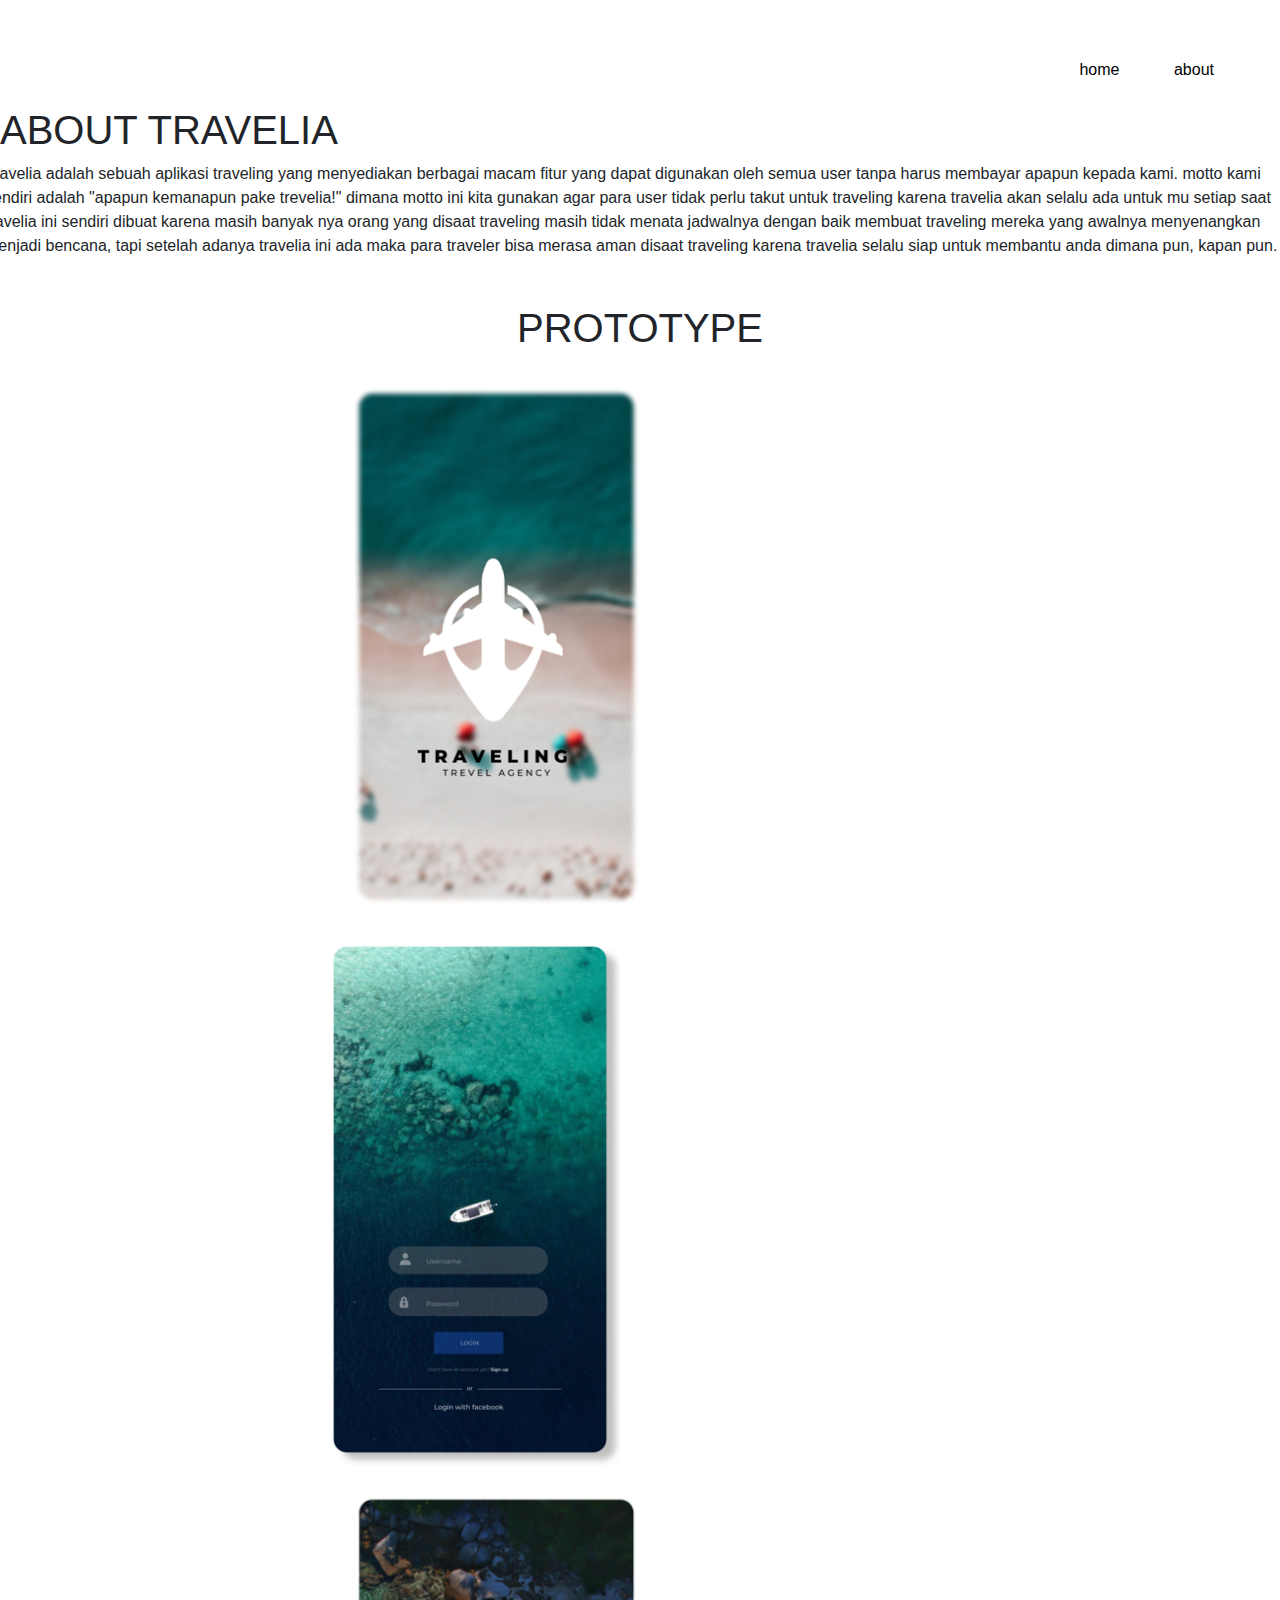
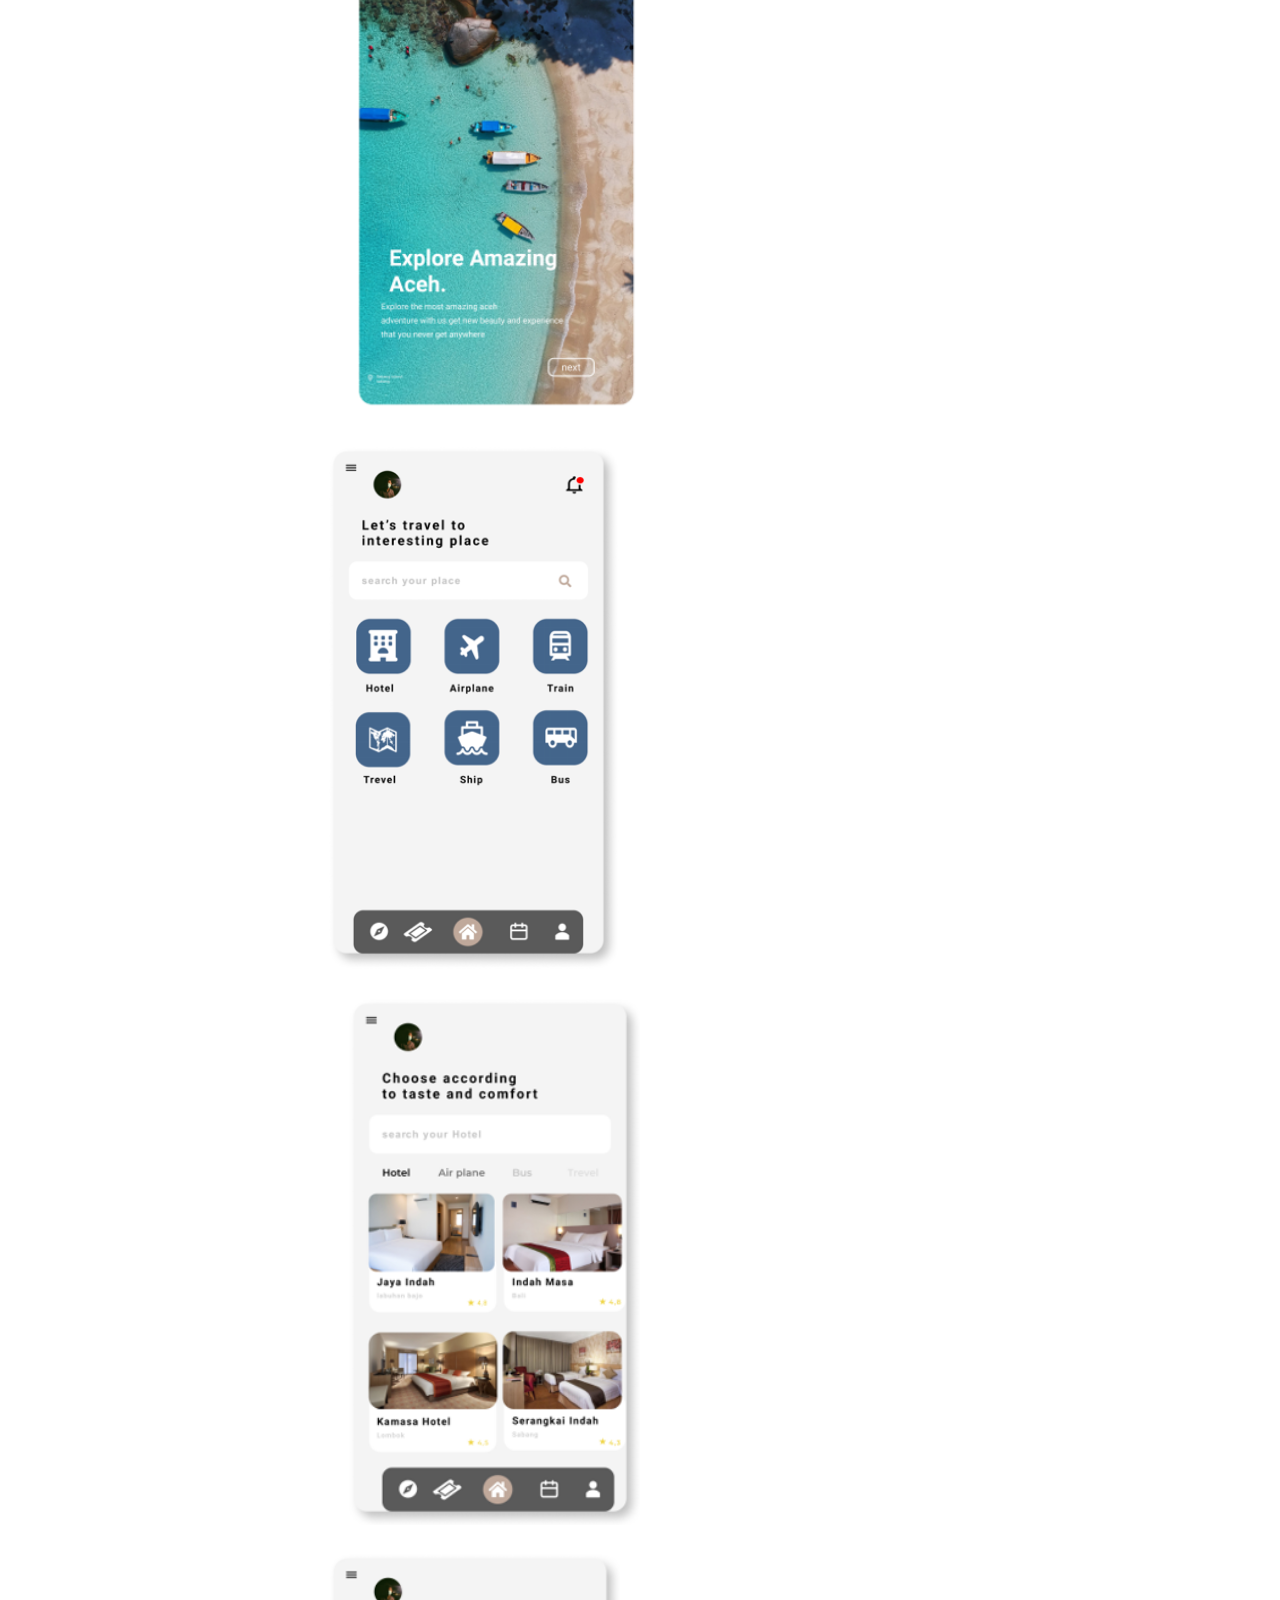
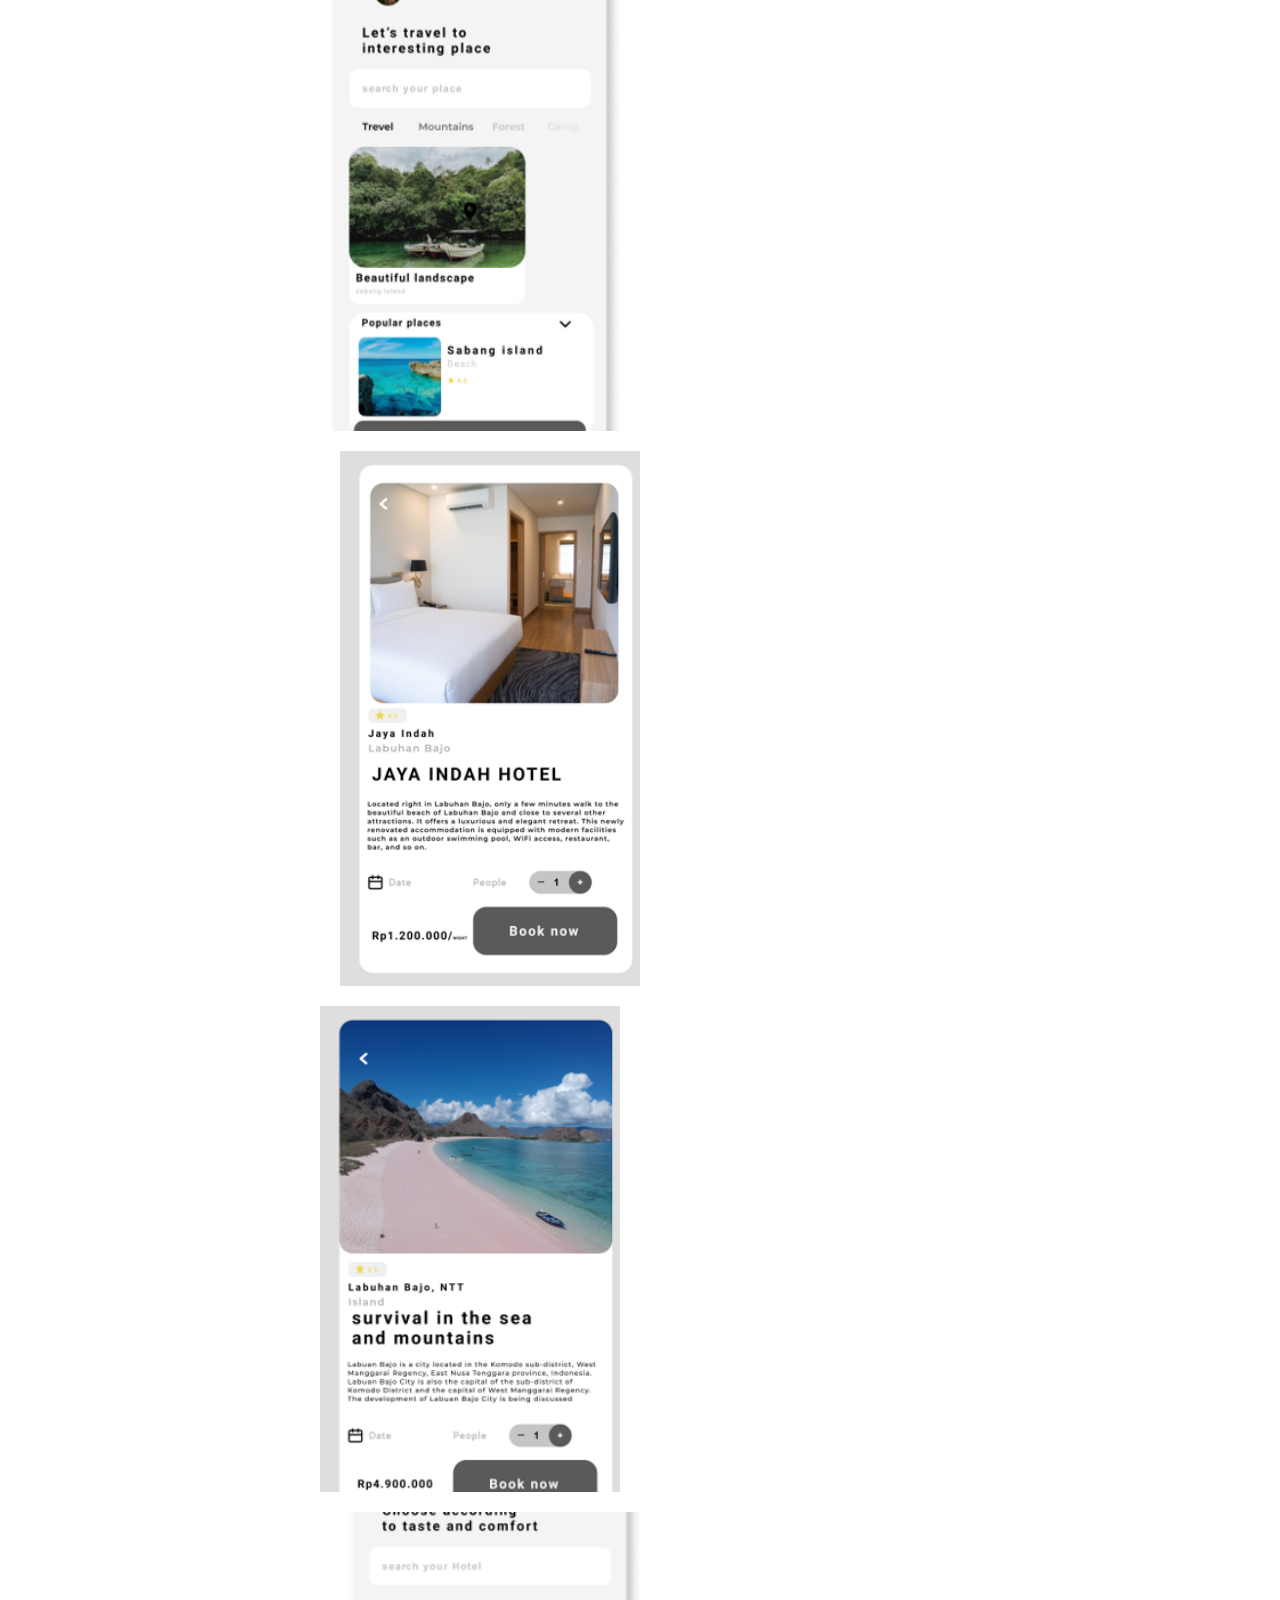
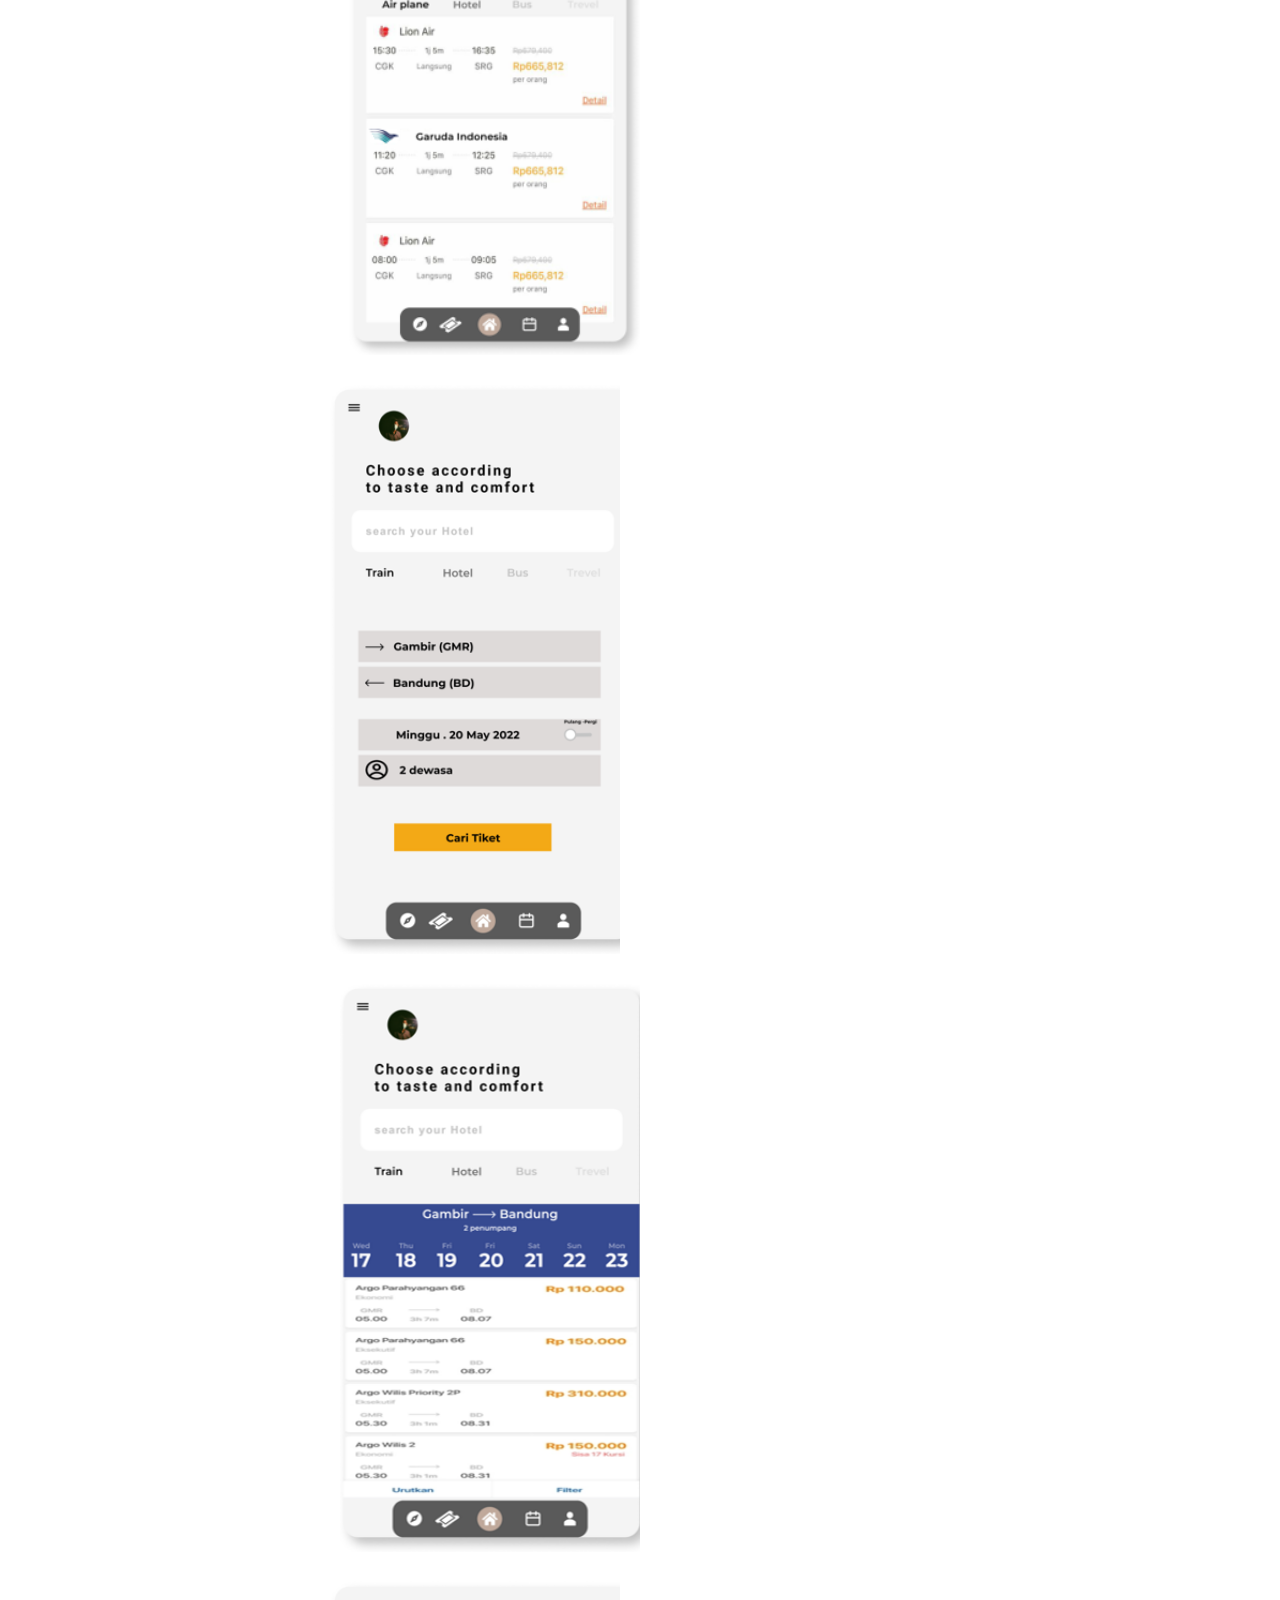
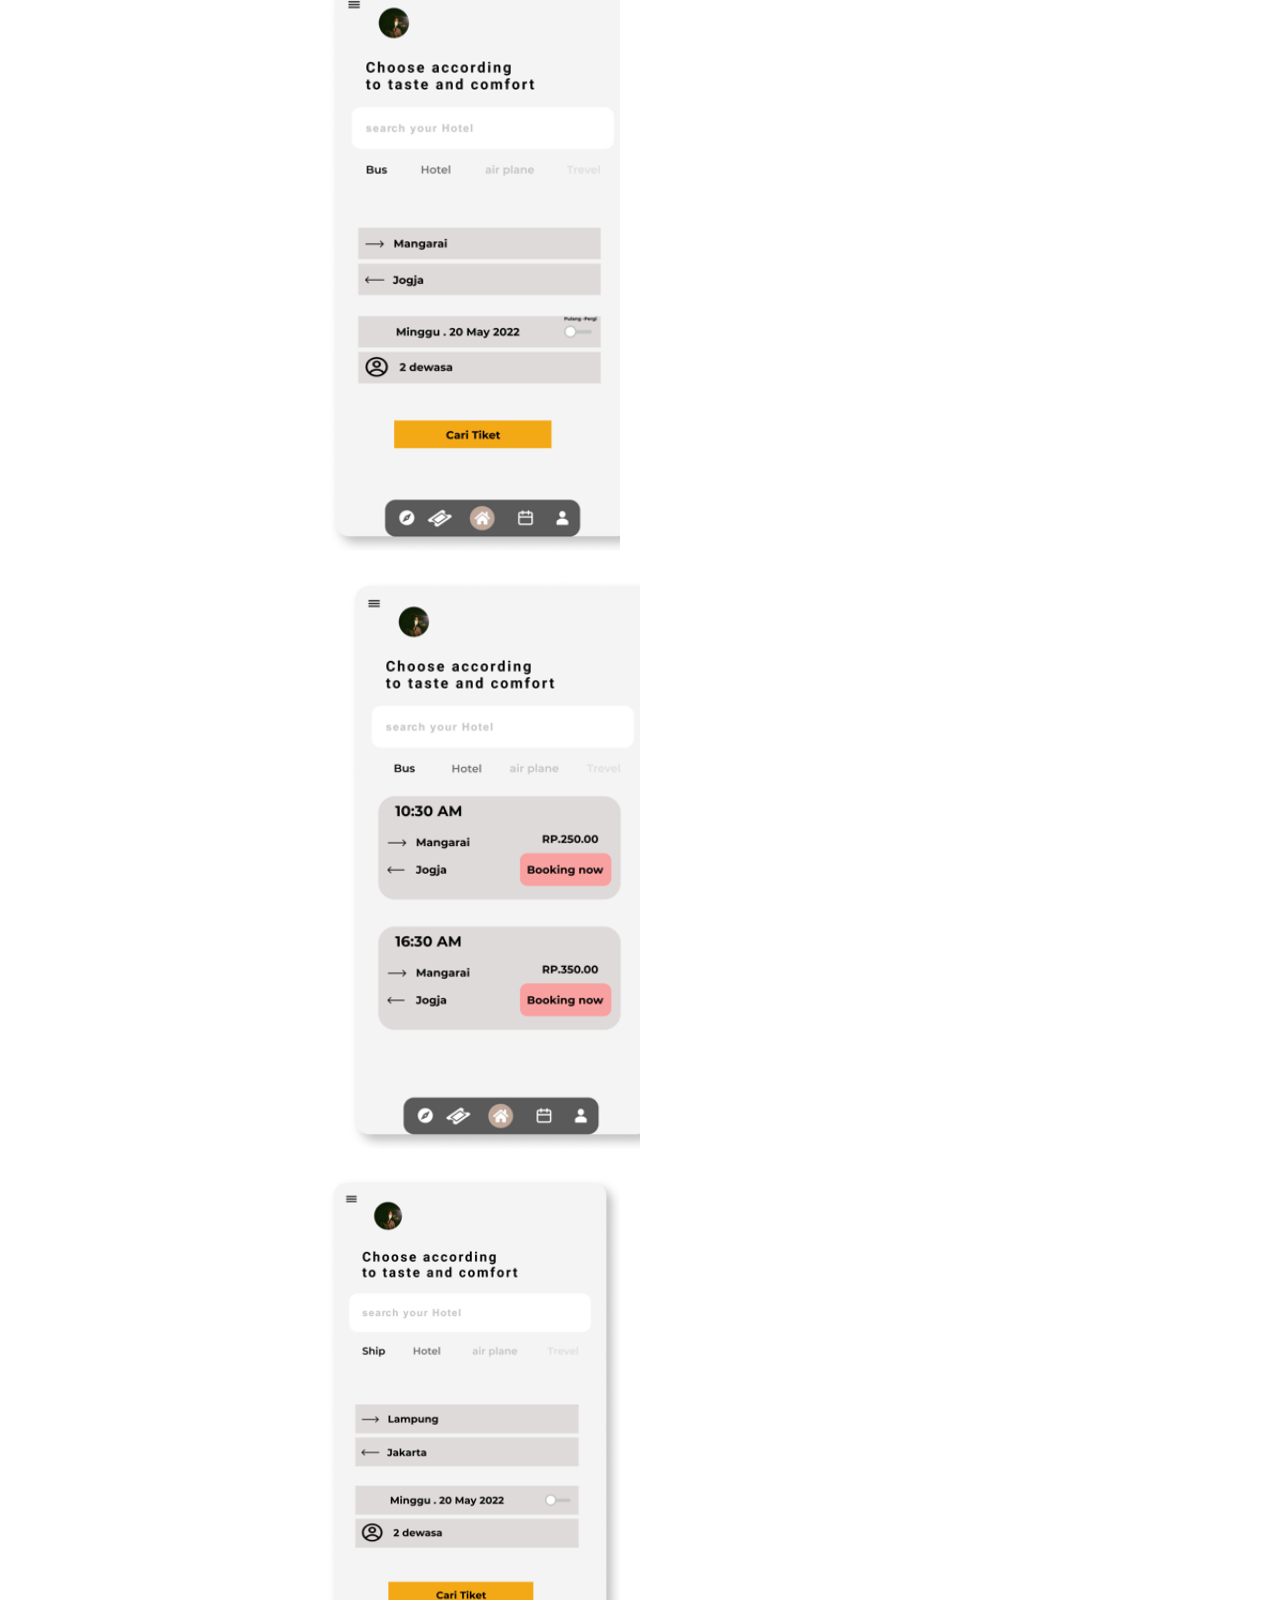
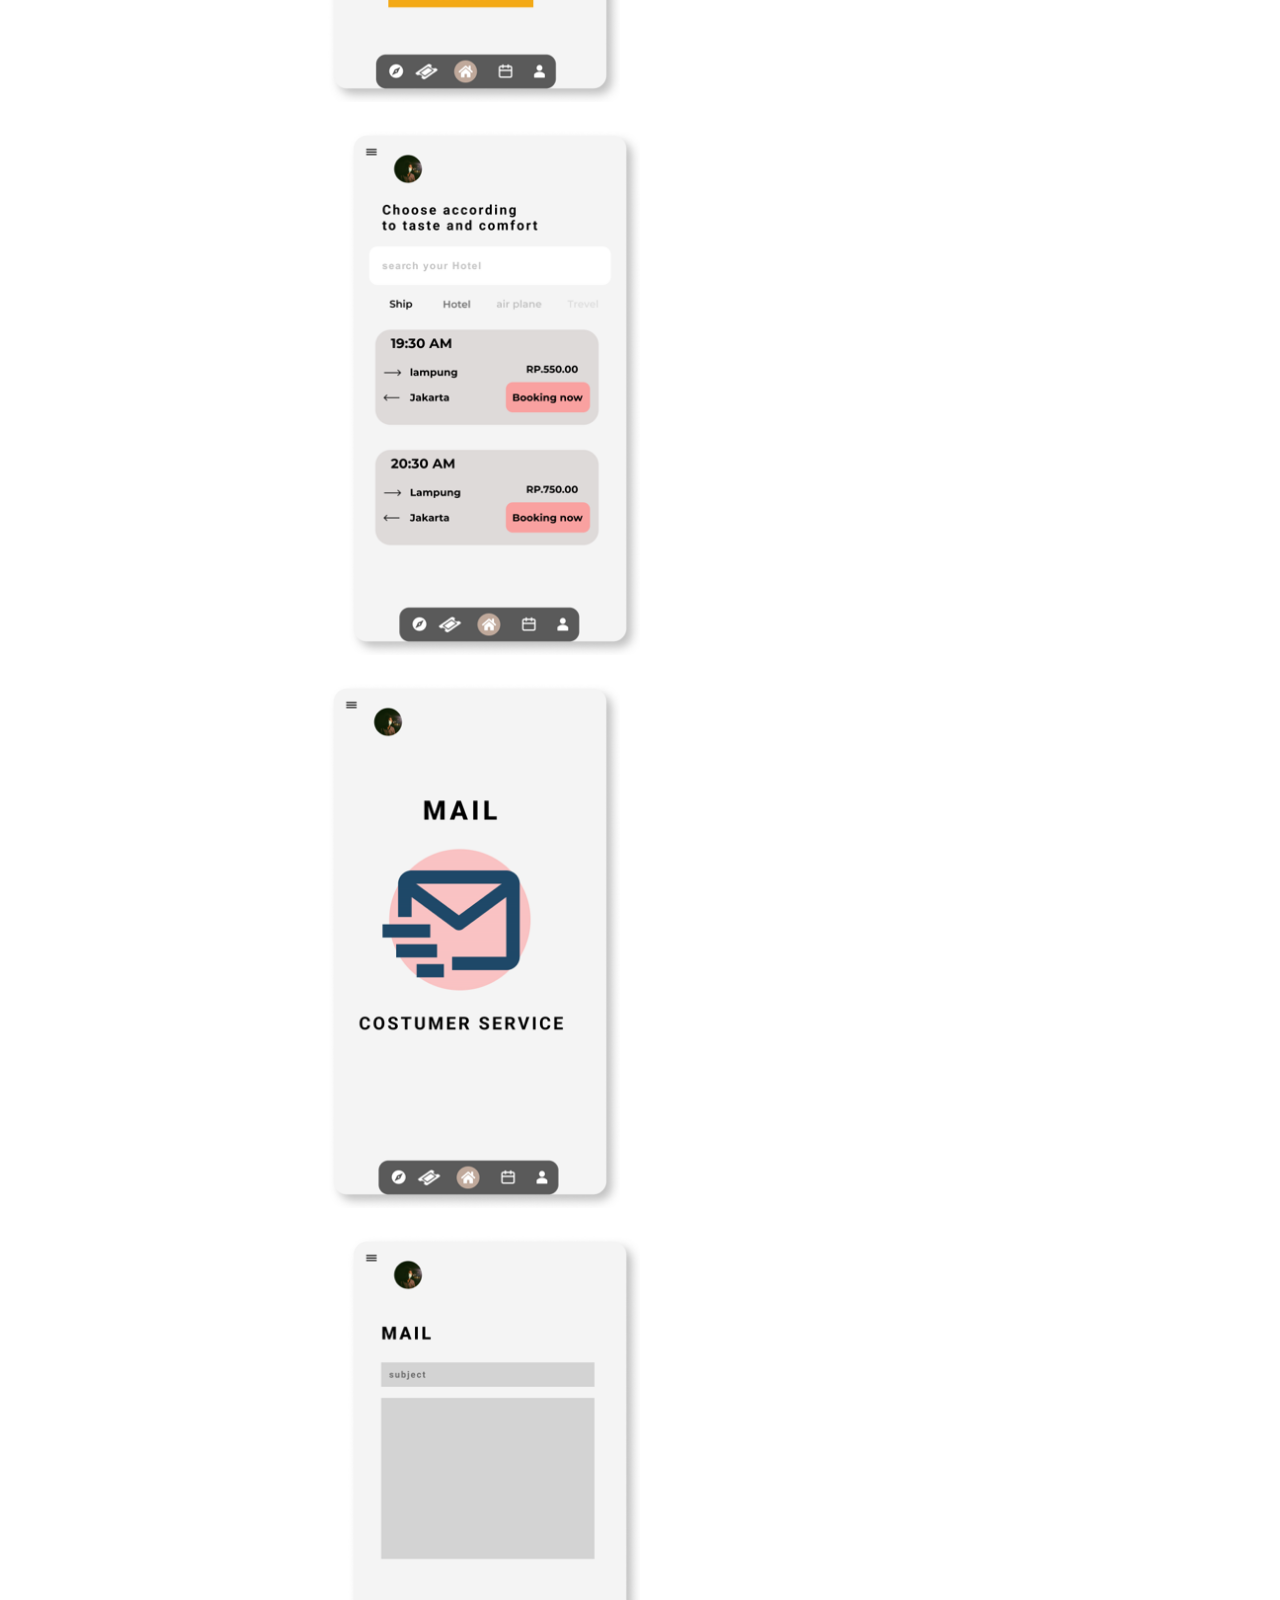
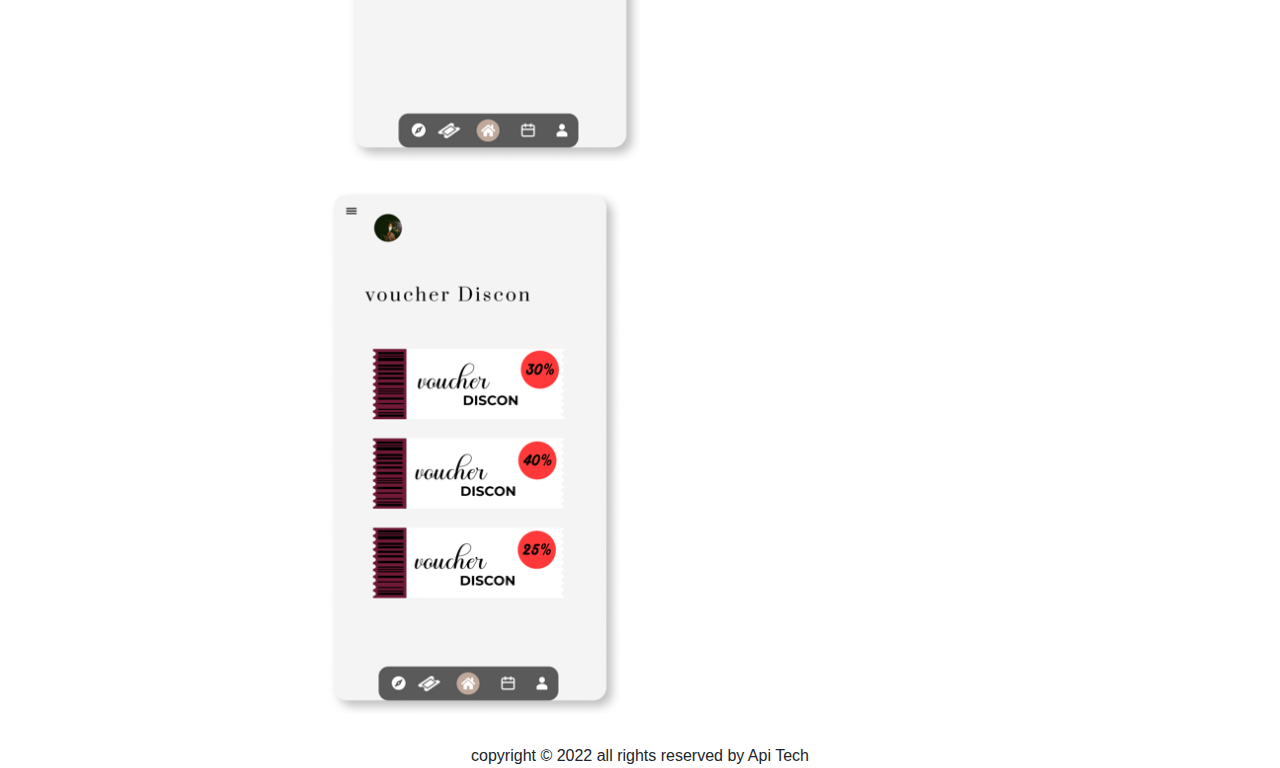
==== docs/about.html @ 8d9c6063 "Add files via upload" ====
<!doctype html>
<html lang="en">
  <head>
    <title>Title</title>
    <!-- Required meta tags -->
    <meta charset="utf-8">
    <meta name="viewport" content="width=device-width, initial-scale=1, shrink-to-fit=no">
    <link rel="stylesheet" href="about.css">

    <!-- Bootstrap CSS -->
    <link rel="stylesheet" href="https://stackpath.bootstrapcdn.com/bootstrap/4.3.1/css/bootstrap.min.css" integrity="sha384-ggOyR0iXCbMQv3Xipma34MD+dH/1fQ784/j6cY/iJTQUOhcWr7x9JvoRxT2MZw1T" crossorigin="anonymous">
  </head>
  <body>
      <div class="container-navbar">
          <div class="navbar">
              <nav>
                  <ul>
                      <li><a href="index.html">home</a></li>
                      <li><a href="about.html">about</a></li>
                  </ul>
              </nav>
          </div>
          <div class="row">
              <div class="col-md-4">
                <h1>ABOUT TRAVELIA</h1>
              </div>
              <div class="col-2"></div>
              <p>Travelia adalah sebuah aplikasi traveling yang menyediakan berbagai macam fitur yang dapat digunakan oleh semua user tanpa harus membayar apapun kepada kami.
                motto kami sendiri adalah "apapun kemanapun pake trevelia!" dimana motto ini kita gunakan agar para user tidak perlu takut untuk traveling karena travelia akan selalu ada untuk mu setiap saat
                travelia ini sendiri dibuat karena masih banyak nya orang yang disaat traveling masih tidak menata jadwalnya dengan baik membuat traveling mereka
                yang awalnya menyenangkan menjadi bencana, tapi setelah adanya travelia ini ada maka para traveler bisa merasa aman disaat traveling
                karena travelia selalu siap untuk membantu anda dimana pun, kapan pun.</p>
          </div>
          <div class="text-center">
              <h1>
                  PROTOTYPE
              </h1></div>
              <div class="prototype">
                  <img class ="img-muka" src="proto/muka.png" alt="">
                  <img class ="img-login" src="proto/login.png" alt=""><br>
                  <img class ="img-welcome" src="proto/welcome.png" alt="">
                  <img class ="img-utama" src="proto/utama.png" alt=""><br>
                  <img class ="img-destinasi1" src="proto/destinasi1.png" alt="">
                  <img class ="img-destinasi2" src="proto/destinasi2.png" alt=""><br>
                  <img class ="img-hotel" src="proto/hotel.png" alt="">
                  <img class ="img-wisata" src="proto/wisata.png" alt=""><br>
                  <img class ="img-pesawat" src="proto/pesawat.png" alt="">
                  <img class ="img-kereta1" src="proto/kereta.png" alt=""><br>
                  <img class ="img-kereta2" src="proto/kereta2.png" alt="">
                  <img class ="img-bus1" src="proto/bus1.png" alt=""><br>
                  <img class ="img-bus2" src="proto/bus2.png" alt="">
                  <img class ="img-kapal1" src="proto/kapal1.png" alt=""><br>
                  <img class ="img-kapal2" src="proto/kapal2.png" alt="">
                  <img class ="img-CS1" src="proto/CS1.png" alt=""><br>
                  <img class ="img-CS2" src="proto/CS2.png" alt="">
                  <img class ="img-diskon" src="proto/voucher.png" alt="">
              </div>

      </div>
      <footer class="text-center">copyright &copy; 2022 all rights reserved by Api Tech</footer>

      
    <!-- Optional JavaScript -->
    <!-- jQuery first, then Popper.js, then Bootstrap JS -->
    <script src="https://code.jquery.com/jquery-3.3.1.slim.min.js" integrity="sha384-q8i/X+965DzO0rT7abK41JStQIAqVgRVzpbzo5smXKp4YfRvH+8abtTE1Pi6jizo" crossorigin="anonymous"></script>
    <script src="https://cdnjs.cloudflare.com/ajax/libs/popper.js/1.14.7/umd/popper.min.js" integrity="sha384-UO2eT0CpHqdSJQ6hJty5KVphtPhzWj9WO1clHTMGa3JDZwrnQq4sF86dIHNDz0W1" crossorigin="anonymous"></script>
    <script src="https://stackpath.bootstrapcdn.com/bootstrap/4.3.1/js/bootstrap.min.js" integrity="sha384-JjSmVgyd0p3pXB1rRibZUAYoIIy6OrQ6VrjIEaFf/nJGzIxFDsf4x0xIM+B07jRM" crossorigin="anonymous"></script>
  </body>
</html>
---- docs/about.css ----
nav{
    flex: 1;
    text-align: right;
    margin-top: 50px;
}
nav ul li{
    list-style: none;
    display: inline-block;
    margin-right: 50px;
}
nav ul li a{
    text-decoration: none;
    color: #000;
}
nav ul li a:hover{
    color: #ff5ea2;
}
.text-center{
    margin-top: 30px;
}
.prototype{
    display: block;
  margin-left: auto;
  margin-right: auto;
  width: 50%;
}
.img-muka{
    width: 300px;
    margin-left: 20px;
    margin-right: 100px;
    margin-top: 20px;
}
.img-login{
    width: 300px;
    margin-top: 20px;
}
.img-welcome{
    width: 300px;
    margin-left: 20px;
    margin-right: 100px;
    margin-top: 20px;
}
.img-utama{
    width: 300px;
    margin-top: 20px;
}
.img-destinasi1{
    width: 300px;
    margin-left: 20px;
    margin-right: 100px;
    margin-top: 20px;
}
.img-destinasi2{
    width: 300px;
    margin-top: 20px;
}
.img-hotel{
    width: 300px;
    margin-left: 20px;
    margin-right: 100px;
    margin-top: 20px;
}
.img-wisata{
    width: 300px;
    margin-top: 20px;
}
.img-pesawat{
    width: 300px;
    margin-left: 20px;
    margin-right: 100px;
    margin-top: 20px;
}
.img-kereta1{
    width: 300px;
    margin-top: 20px;
}
.img-kereta2{
    width: 300px;
    margin-left: 20px;
    margin-right: 100px;
    margin-top: 20px;
}
.img-bus1{
    width: 300px;
    margin-top: 20px;
}
.img-bus2{
    width: 300px;
    margin-left: 20px;
    margin-right: 100px;
    margin-top: 20px;
}
.img-kapal1{
    width: 300px;
    margin-top: 20px;
}
.img-kapal2{
    width: 300px;
    margin-left: 20px;
    margin-right: 100px;
    margin-top: 20px;
}
.img-CS1{
    width: 300px;
    margin-top: 20px;
}
.img-CS2{
    width: 300px;
    margin-left: 20px;
    margin-right: 100px;
    margin-top: 20px;
}
.img-diskon{
    width: 300px;
    margin-top: 20px;
}
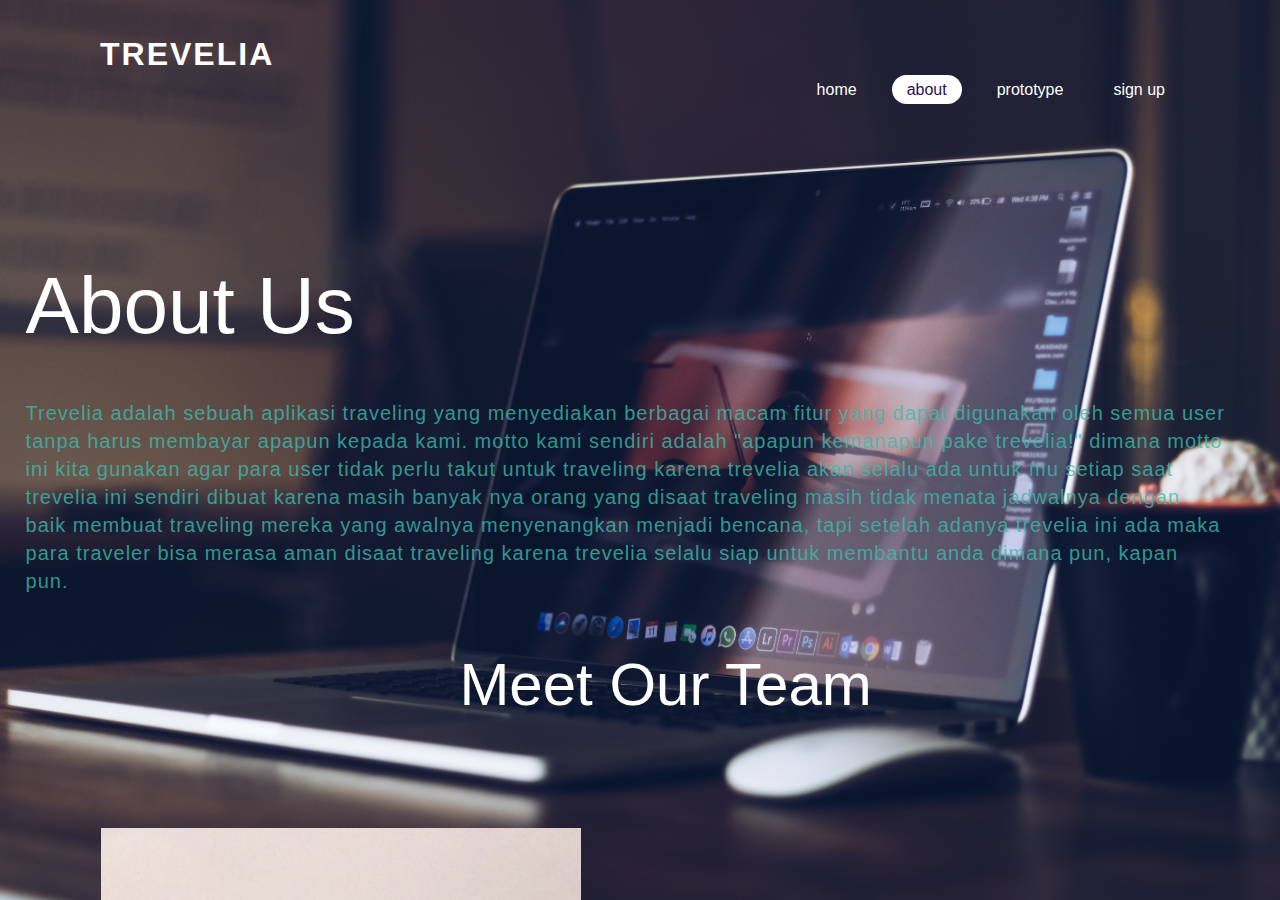
==== commit 154fe688: "Add files via upload" ====
--- a/docs/about.html
+++ b/docs/about.html
@@ -1,7 +1,7 @@
 <!doctype html>
 <html lang="en">
   <head>
-    <title>Title</title>
+    <title>about</title>
     <!-- Required meta tags -->
     <meta charset="utf-8">
     <meta name="viewport" content="width=device-width, initial-scale=1, shrink-to-fit=no">
@@ -11,53 +11,95 @@
     <link rel="stylesheet" href="https://stackpath.bootstrapcdn.com/bootstrap/4.3.1/css/bootstrap.min.css" integrity="sha384-ggOyR0iXCbMQv3Xipma34MD+dH/1fQ784/j6cY/iJTQUOhcWr7x9JvoRxT2MZw1T" crossorigin="anonymous">
   </head>
   <body>
-      <div class="container-navbar">
-          <div class="navbar">
-              <nav>
-                  <ul>
-                      <li><a href="index.html">home</a></li>
-                      <li><a href="about.html">about</a></li>
-                  </ul>
-              </nav>
+    <div class="background">
+      <header>
+          <a href="#" class="logo">TREVELIA</a>
+          <ul>
+              <li><a href="index.html">home</a></li>
+              <li><a href="#" class="active">about</a></li>
+              <li><a href="prototype.html">prototype</a></li>
+              <li><a href="daftar.html">sign up</a></li>
+          </ul>
+      </header>
+      <section class="about">
+        <div class="long">
+          <div class="about-text">
+            <h1>About us</h1>
+            <p><p>Trevelia adalah sebuah aplikasi traveling yang menyediakan berbagai macam fitur yang dapat digunakan oleh semua user tanpa harus membayar apapun kepada kami.
+              motto kami sendiri adalah "apapun kemanapun pake trevelia!" dimana motto ini kita gunakan agar para user tidak perlu takut untuk traveling karena trevelia akan selalu ada untuk mu setiap saat
+              trevelia ini sendiri dibuat karena masih banyak nya orang yang disaat traveling masih tidak menata jadwalnya dengan baik membuat traveling mereka
+              yang awalnya menyenangkan menjadi bencana, tapi setelah adanya trevelia ini ada maka para traveler bisa merasa aman disaat traveling
+              karena trevelia selalu siap untuk membantu anda dimana pun, kapan pun.</p></p>
           </div>
-          <div class="row">
-              <div class="col-md-4">
-                <h1>ABOUT TRAVELIA</h1>
-              </div>
-              <div class="col-2"></div>
-              <p>Travelia adalah sebuah aplikasi traveling yang menyediakan berbagai macam fitur yang dapat digunakan oleh semua user tanpa harus membayar apapun kepada kami.
-                motto kami sendiri adalah "apapun kemanapun pake trevelia!" dimana motto ini kita gunakan agar para user tidak perlu takut untuk traveling karena travelia akan selalu ada untuk mu setiap saat
-                travelia ini sendiri dibuat karena masih banyak nya orang yang disaat traveling masih tidak menata jadwalnya dengan baik membuat traveling mereka
-                yang awalnya menyenangkan menjadi bencana, tapi setelah adanya travelia ini ada maka para traveler bisa merasa aman disaat traveling
-                karena travelia selalu siap untuk membantu anda dimana pun, kapan pun.</p>
+        </div>
+        <div class="team">
+          <center>meet our team</center>
+          <div class="anggi">
+            <div class="main">
+            <img src="proto/anggi.jpeg">
+            <div class="team-text">
+              <h1>airlangga putri hariyanto</h1>
+              <h5>sale <span>representative</span></h5>
+              <p>saya adalah sale representative dari startup APITECH dimana tugas saya adalah
+                menyebarkan ide dari startup kami kepada orang-orang untuk melihat apakah ide kami ini
+                banyak diminati oleh masyarakat diluar sana atau kurang diminati</p>
+            </div>
           </div>
-          <div class="text-center">
-              <h1>
-                  PROTOTYPE
-              </h1></div>
-              <div class="prototype">
-                  <img class ="img-muka" src="proto/muka.png" alt="">
-                  <img class ="img-login" src="proto/login.png" alt=""><br>
-                  <img class ="img-welcome" src="proto/welcome.png" alt="">
-                  <img class ="img-utama" src="proto/utama.png" alt=""><br>
-                  <img class ="img-destinasi1" src="proto/destinasi1.png" alt="">
-                  <img class ="img-destinasi2" src="proto/destinasi2.png" alt=""><br>
-                  <img class ="img-hotel" src="proto/hotel.png" alt="">
-                  <img class ="img-wisata" src="proto/wisata.png" alt=""><br>
-                  <img class ="img-pesawat" src="proto/pesawat.png" alt="">
-                  <img class ="img-kereta1" src="proto/kereta.png" alt=""><br>
-                  <img class ="img-kereta2" src="proto/kereta2.png" alt="">
-                  <img class ="img-bus1" src="proto/bus1.png" alt=""><br>
-                  <img class ="img-bus2" src="proto/bus2.png" alt="">
-                  <img class ="img-kapal1" src="proto/kapal1.png" alt=""><br>
-                  <img class ="img-kapal2" src="proto/kapal2.png" alt="">
-                  <img class ="img-CS1" src="proto/CS1.png" alt=""><br>
-                  <img class ="img-CS2" src="proto/CS2.png" alt="">
-                  <img class ="img-diskon" src="proto/voucher.png" alt="">
-              </div>
+        </div>
+        <div class="farhan">
+        <div class="main">
+          <div class="team-text">
+            <h1>Farhan isnaini Zidan</h1>
+            <h5>sale <span>representative</span></h5>
+            <p>saya adalah sale representative dari startup APITECH dimana tugas saya adalah
+              memanajemen startup ini agar setiap langkah yang dilakukan oleh startup ini
+            adalah langkah yang ditempuh bersama dalam satu arah</p>
+          </div>
+          <img src="proto/farhan.jpeg">
+        </div>
+      </div>
+      <div class="sultan">
+        <div class="main">
+          <img src="proto/sultan.jpeg">
+          <div class="team-text">
+            <h1>athallahriq muhammad sultan</h1>
+            <h5>web<span>developer</span></h5>
+            <p>saya adalah web developer dari startup APITECH dimana tugas saya adalah
+              mendesain landing page dari startup kami agar terlihat menarik dan juga
+              mudah digunakan oleh para user yang datang ke landing page kami
+            </p>
+          </div>
+        </div>
+      </div>
+      <div class="nafiza">
+        <div class="main">
+          <div class="team-text">
+            <h1>Nafiza sheila faradila</h1>
+            <h5>app <span>developer</span></h5>
+            <p>saya adalah app developer dari startup APITECH dimana tugas saya adalah
+              memanajemen dan juga mendesain aplikasi dari startup kami agar terlihat menarik
+            dan juga mudah digunakan oleh para user dari aplikasi kami</p>
+          </div>
+          <img src="proto/nafiza.JPG">
+        </div>
+      </div>
+      <div class="akram">
+      <div class="main">
+        <img src="proto/akram.jpeg">
+        <div class="team-text">
+          <h1>Muamamr akram ramdhana al-muhtdi</h1>
+          <h5>web &<span>app designer</span></h5>
+          <p>saya adalah app &web designer dari startup APITECH dimana tugas saya adalah
+           mendesain web dan juga aplikasi dari startup kami agar terlihat menarik
+           dan juga mudah digunakan oleh user yang datang ke web kami ataupun
+           yang menggunakan aplikasi kami
+          </p>
+        </div>
+      </div>
+    </div>
+  </div>
+  </section>
 
-      </div>
-      <footer class="text-center">copyright &copy; 2022 all rights reserved by Api Tech</footer>
 
       
     <!-- Optional JavaScript -->
--- a/docs/about.css
+++ b/docs/about.css
@@ -1,116 +1,166 @@
-nav{
-    flex: 1;
-    text-align: right;
-    margin-top: 50px;
+*{
+    padding: 0;
+    margin: 0;
+    font-family: 'Josefin Sans', sans-serif;
+    box-sizing: border-box;
 }
-nav ul li{
-    list-style: none;
-    display: inline-block;
-    margin-right: 50px;
+.background{
+    width: 100%;
+    height: 100vh;
+    background-image: url(proto/background.jpg);
+    background-size: cover;
+    background-position: center;
+    position: relative;
+    overflow-x: hidden;
+    overflow-y: auto;
 }
-nav ul li a{
+.logo{
+    width: 100px;
+    cursor: pointer;
+}
+header{
+    position: absolute;
+    top: 0;
+    left: 0;
+    width: 100%;
+    padding: 30px 100px;
+    display: flex;
+    justify-content: space-between;
+    align-items:center ;
+
+}
+header .logo{
+    color: #fff;
+    font-weight: 700;
     text-decoration: none;
-    color: #000;
+    font-size: 2em;
+    text-transform: uppercase;
+    letter-spacing: 2px;
 }
-nav ul li a:hover{
-    color: #ff5ea2;
+header ul{
+    display:flex;
+    justify-content: right;
+    align-items: center;
+    
 }
-.text-center{
-    margin-top: 30px;
+header ul li{
+    list-style: none ;
+    margin-left: 20px;
 }
-.prototype{
-    display: block;
-  margin-left: auto;
-  margin-right: auto;
-  width: 50%;
+header ul li a{
+    text-decoration: none;
+    padding: 6px 15px;
+    color: #fff;
+    border-radius: 20px;
 }
-.img-muka{
-    width: 300px;
-    margin-left: 20px;
-    margin-right: 100px;
-    margin-top: 20px;
+header ul li a:hover,
+header ul li a.active{
+    background: #fff;
+    color: #2b1055;
 }
-.img-login{
-    width: 300px;
-    margin-top: 20px;
+.about{
+    width: 100%;
+    padding: 78px 0;
+    position: relative;
+    top: 20%;
+    left: 2%;
+    transform: translateY(-50);
+    z-index: 2;
 }
-.img-welcome{
-    width: 300px;
-    margin-left: 20px;
-    margin-right: 100px;
-    margin-top: 20px;
+.about-text{
+    width: 1200px
+    ;
 }
-.img-utama{
-    width: 300px;
-    margin-top: 20px;
+.about-text h1{
+    color: white;
+    font-size: 80px;
+    text-transform: capitalize;
+    margin-bottom: 20px;
 }
-.img-destinasi1{
-    width: 300px;
-    margin-left: 20px;
-    margin-right: 100px;
-    margin-top: 20px;
+.about-text p{
+    color: rgba(61, 186, 171, 0.8);
+    letter-spacing: 1px;
+    line-height: 28px;
+    font-size: 20px;
+    margin-bottom: 45px;
+    
 }
-.img-destinasi2{
-    width: 300px;
-    margin-top: 20px;
+.team center{
+    color: white;
+    font-size: 60px;
+    text-transform: capitalize;
+    margin-bottom: 20px;
 }
-.img-hotel{
-    width: 300px;
-    margin-left: 20px;
-    margin-right: 100px;
-    margin-top: 20px;
+.anggi{
+    width: 100%;
+    padding: 78px 0;
 }
-.img-wisata{
-    width: 300px;
-    margin-top: 20px;
+.anggi img{
+    height:auto ;
+    width: 480px;
 }
-.img-pesawat{
-    width: 300px;
-    margin-left: 20px;
-    margin-right: 100px;
-    margin-top: 20px;
+.team-text{
+    width: 550px;
 }
-.img-kereta1{
-    width: 300px;
-    margin-top: 20px;
+.main{
+    width: 1130px;
+    max-width: 95%;
+    margin: 0 auto;
+    display: flex;
+    align-items: center;
+    justify-content: space-between ;
 }
-.img-kereta2{
-    width: 300px;
-    margin-left: 20px;
-    margin-right: 100px;
-    margin-top: 20px;
+.team-text h1{
+    color: #fff;
+    font-size: 80px;
+    text-transform: capitalize;
 }
-.img-bus1{
-    width: 300px;
-    margin-top: 20px;
+.team-text h5{
+    color: white;
+    font-size: 25px;
+    text-transform: capitalize;
+    margin-bottom: 25px;
+    letter-spacing: 2px ;
 }
-.img-bus2{
-    width: 300px;
-    margin-left: 20px;
-    margin-right: 100px;
-    margin-top: 20px;
+span{
+    color: #f9004d;
 }
-.img-kapal1{
-    width: 300px;
-    margin-top: 20px;
+.team-text p{
+    color: rgba(61, 186, 171, 0.8);
+    letter-spacing: 1px;
+    line-height: 28px;
+    font-size: 20px;
+    margin-bottom: 45px;    
 }
-.img-kapal2{
-    width: 300px;
-    margin-left: 20px;
-    margin-right: 100px;
-    margin-top: 20px;
+.farhan{
+    width: 100%;
+    padding: 78px 0;
 }
-.img-CS1{
-    width: 300px;
-    margin-top: 20px;
+.farhan img{
+    height:auto ;
+    width: 500px;
 }
-.img-CS2{
-    width: 300px;
-    margin-left: 20px;
-    margin-right: 100px;
-    margin-top: 20px;
+.sultan{
+    width: 100%;
+    padding: 78px 0;
 }
-.img-diskon{
-    width: 300px;
-    margin-top: 20px;
+.sultan img{
+    height:auto ;
+    width: 480px;
+}
+.nafiza{
+    width: 100%;
+    padding: 78px 0;
+}
+.nafiza img{
+    height:auto ;
+    width: 480px;
+}
+.akram{
+    width: 100%;
+    padding: 78px 0;
+}
+.akram img{
+    height:auto ;
+    width: 480px;
 }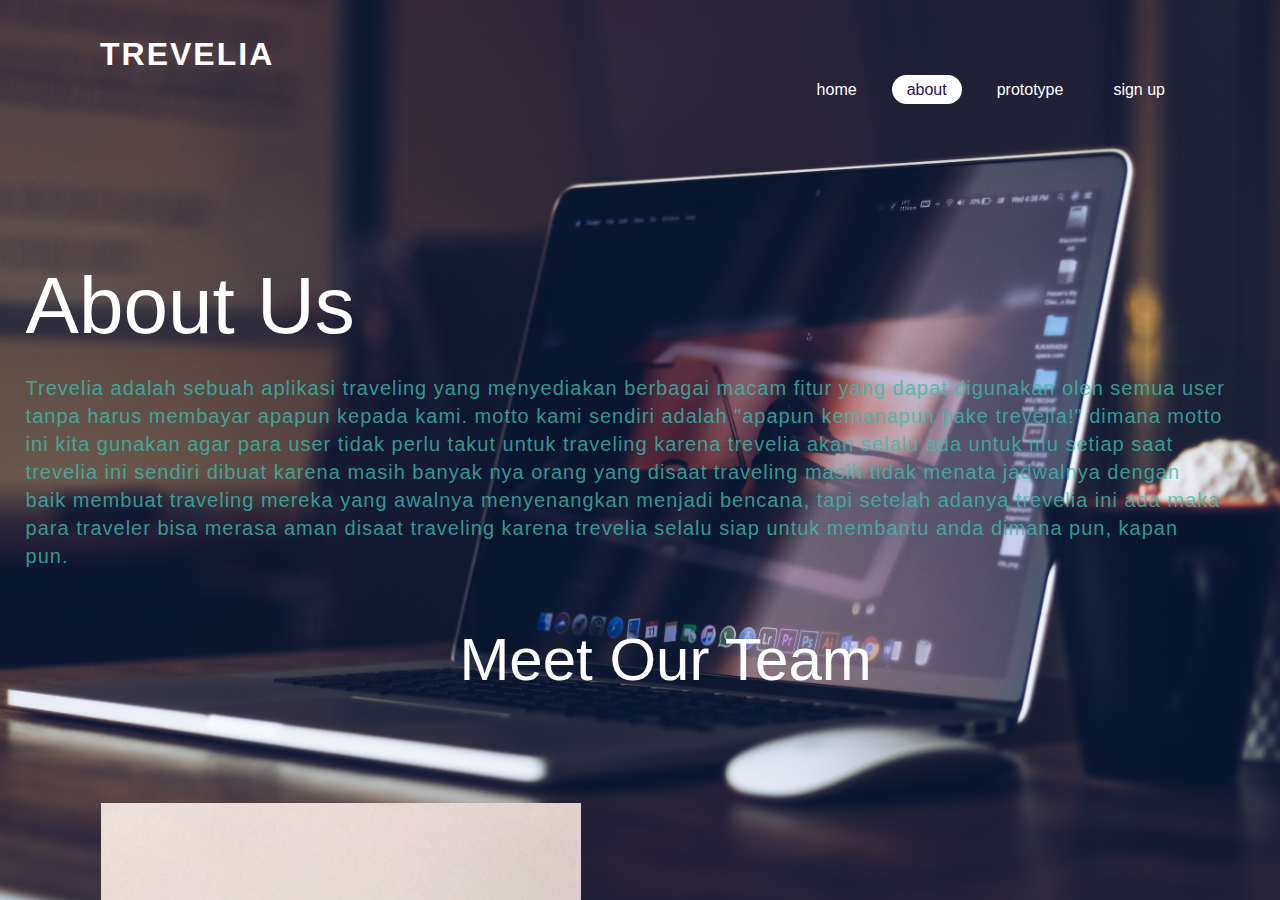
==== commit 851aa936: "Add files via upload" ====
--- a/docs/about.html
+++ b/docs/about.html
@@ -25,11 +25,11 @@
         <div class="long">
           <div class="about-text">
             <h1>About us</h1>
-            <p><p>Trevelia adalah sebuah aplikasi traveling yang menyediakan berbagai macam fitur yang dapat digunakan oleh semua user tanpa harus membayar apapun kepada kami.
+            <p>Trevelia adalah sebuah aplikasi traveling yang menyediakan berbagai macam fitur yang dapat digunakan oleh semua user tanpa harus membayar apapun kepada kami.
               motto kami sendiri adalah "apapun kemanapun pake trevelia!" dimana motto ini kita gunakan agar para user tidak perlu takut untuk traveling karena trevelia akan selalu ada untuk mu setiap saat
               trevelia ini sendiri dibuat karena masih banyak nya orang yang disaat traveling masih tidak menata jadwalnya dengan baik membuat traveling mereka
               yang awalnya menyenangkan menjadi bencana, tapi setelah adanya trevelia ini ada maka para traveler bisa merasa aman disaat traveling
-              karena trevelia selalu siap untuk membantu anda dimana pun, kapan pun.</p></p>
+              karena trevelia selalu siap untuk membantu anda dimana pun, kapan pun.</p>
           </div>
         </div>
         <div class="team">
@@ -99,6 +99,7 @@
     </div>
   </div>
   </section>
+    </div>
 
 
       
